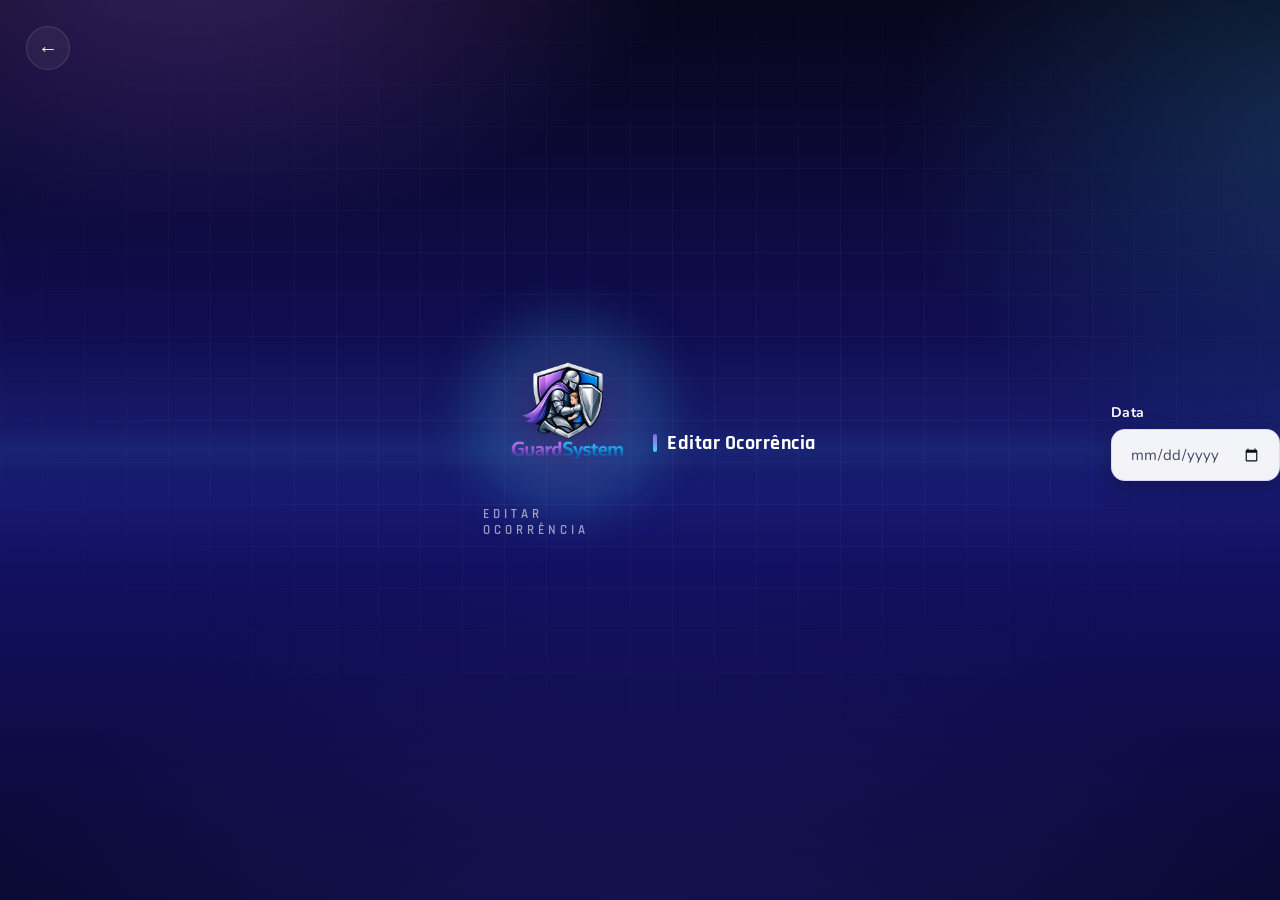
==== editar-ocorrencia.html @ 4dbc0807 "CRUD das ocorrências" ====
<!doctype html>
<html lang="pt-BR">
  <head>
    <meta charset="UTF-8" />
    <meta name="viewport" content="width=device-width, initial-scale=1.0" />
    <title>GuardSystem — Editar Ocorrência</title>
    <link rel="stylesheet" href="/global/global.css" />
  </head>
  <body>
    <div class="page">
      <a class="back-btn" href="ocorrencias.html">←</a>
    </div>

    <div class="logo">
      <img src="/assets/GuarSystem.png" alt="GuardSystem" />
      <span class="brand-tag">Editar Ocorrência</span>
    </div>

    <h2 class="section-title">Editar Ocorrência</h2>
    
    <form id="form-editar-ocorrencia">
      <div class="form-group">
        <label for="data">Data</label>
        <input type="date" id="data" name="data" required />
      </div>
    </form>
  </body>
</html>
---- global/global.css ----
/* ===================================================
   GuardSystem — Global Styles
   Identidade: "guardião digital" — glass UI sobre o
   roxo/azul do Figma, com brilho pulsante no escudo
   e uma scan-line sutil de fundo (leitura de segurança).
=================================================== */

@import url("https://fonts.googleapis.com/css2?family=Rajdhani:wght@500;600;700&family=Nunito:wght@400;600;700;800&display=swap");

/* ===== VARIÁVEIS ===== */
:root {
  --bg-void: #07061c;
  --bg: #14116b;
  --bg-dark: #221e78;
  --btn-dark: #15132f;
  --white: #ffffff;
  --surface: rgba(255, 255, 255, 0.05);
  --surface-hover: rgba(255, 255, 255, 0.09);
  --surface-border: rgba(255, 255, 255, 0.12);
  --input-bg: rgba(255, 255, 255, 0.95);
  --input-border: rgba(157, 140, 255, 0.28);
  --text-light: #eceaff;
  --text-dim: rgba(236, 234, 255, 0.62);
  --accent-purple: #9b59e8;
  --accent-purple-deep: #6f3fc4;
  --accent-cyan: #3dcfef;
  --danger: #ff4d6d;
  --danger-dark: #d63859;
  --modal-bg: #17153f;
  --shadow: 0 24px 60px rgba(0, 0, 0, 0.45);
  --shadow-soft: 0 8px 24px rgba(0, 0, 0, 0.3);
  --radius-lg: 20px;
  --radius-md: 14px;
}

/* ===== RESET ===== */
* {
  box-sizing: border-box;
  margin: 0;
  padding: 0;
}

/* ===== BASE ===== */
body {
  font-family: "Nunito", sans-serif;
  background:
    radial-gradient(ellipse 900px 600px at 15% -10%, rgba(155, 89, 232, 0.35), transparent 55%),
    radial-gradient(ellipse 900px 700px at 105% 15%, rgba(61, 207, 239, 0.18), transparent 50%),
    radial-gradient(ellipse 1200px 900px at 50% 120%, rgba(34, 30, 120, 0.6), transparent 60%),
    linear-gradient(180deg, var(--bg-void) 0%, var(--bg) 55%, #0a0930 100%);
  background-attachment: fixed;
  min-height: 100vh;
  display: flex;
  align-items: center;
  justify-content: center;
  position: relative;
  overflow-x: hidden;
}

/* Textura fina de grid, remete a HUD de monitoramento */
body::before {
  content: "";
  position: fixed;
  inset: 0;
  background-image:
    linear-gradient(rgba(255, 255, 255, 0.035) 1px, transparent 1px),
    linear-gradient(90deg, rgba(255, 255, 255, 0.035) 1px, transparent 1px);
  background-size: 42px 42px;
  mask-image: radial-gradient(ellipse 80% 60% at 50% 40%, #000 30%, transparent 80%);
  pointer-events: none;
  z-index: 0;
}

/* Scan-line sutil percorrendo a tela — assinatura visual do "guardião" */
body::after {
  content: "";
  position: fixed;
  left: 0;
  right: 0;
  height: 240px;
  background: linear-gradient(
    180deg,
    transparent 0%,
    rgba(61, 207, 239, 0.05) 40%,
    rgba(61, 207, 239, 0.1) 50%,
    rgba(61, 207, 239, 0.05) 60%,
    transparent 100%
  );
  animation: scanMove 9s linear infinite;
  pointer-events: none;
  mix-blend-mode: screen;
  z-index: 0;
}

@keyframes scanMove {
  0% { top: -20%; }
  100% { top: 110%; }
}

/* ===== ANIMAÇÃO ===== */
@keyframes fadeIn {
  from { opacity: 0; transform: translateY(14px); }
  to   { opacity: 1; transform: translateY(0); }
}

@keyframes pulseGlow {
  0%, 100% { opacity: 0.55; transform: translate(-50%, -50%) scale(1); }
  50%      { opacity: 1;    transform: translate(-50%, -50%) scale(1.1); }
}

.page {
  width: 100vw;
  min-height: 100vh;
  display: flex;
  flex-direction: column;
  align-items: center;
  justify-content: center;
  position: relative;
  z-index: 1;
  padding: 32px 20px;
  animation: fadeIn 0.4s ease;
}

/* ===== LOGO ===== */
.logo {
  display: flex;
  flex-direction: column;
  align-items: center;
  gap: 6px;
  margin-bottom: 32px;
  position: relative;
}
.logo::before {
  content: "";
  position: absolute;
  top: 42%;
  left: 50%;
  width: 240px;
  height: 240px;
  transform: translate(-50%, -50%);
  background: radial-gradient(circle, rgba(155, 89, 232, 0.4) 0%, rgba(61, 207, 239, 0.18) 45%, transparent 72%);
  filter: blur(18px);
  animation: pulseGlow 4.5s ease-in-out infinite;
  z-index: -1;
}
.logo img {
  width: 170px;
  height: 170px;
  object-fit: contain;
  filter: drop-shadow(0 8px 24px rgba(0, 0, 0, 0.4));
}
.brand-tag {
  font-family: "Rajdhani", sans-serif;
  font-size: 13px;
  font-weight: 600;
  letter-spacing: 4px;
  text-transform: uppercase;
  color: var(--text-dim);
}

/* ===== CABEÇALHOS DE SEÇÃO ===== */
.section-title {
  width: 100%;
  max-width: 560px;
  color: var(--white);
  font-family: "Rajdhani", sans-serif;
  font-size: 20px;
  font-weight: 700;
  letter-spacing: 0.5px;
  margin-bottom: 14px;
  display: flex;
  align-items: center;
  gap: 10px;
}
.section-title::before {
  content: "";
  width: 4px;
  height: 18px;
  border-radius: 2px;
  background: linear-gradient(180deg, var(--accent-purple), var(--accent-cyan));
  display: inline-block;
}

/* ===== FORMULÁRIO ===== */
.form-group {
  width: 100%;
  max-width: 340px;
  margin-bottom: 16px;
}
.form-group label {
  display: block;
  color: var(--white);
  font-weight: 700;
  font-size: 14px;
  letter-spacing: 0.3px;
  margin-bottom: 7px;
}
.form-group input {
  width: 100%;
  padding: 14px 18px;
  border-radius: var(--radius-md);
  border: 1.5px solid var(--input-border);
  background: var(--input-bg);
  font-family: "Nunito", sans-serif;
  font-size: 15px;
  color: #3d3a55;
  outline: none;
  box-shadow: var(--shadow-soft);
  transition: border-color 0.2s, box-shadow 0.2s, transform 0.15s;
}
.form-group input::placeholder { color: #9a97b0; }
.form-group input:focus {
  border-color: var(--accent-cyan);
  box-shadow: 0 0 0 4px rgba(61, 207, 239, 0.16), var(--shadow-soft);
  transform: translateY(-1px);
}

/* ===== BOTÕES ===== */
.btn {
  position: relative;
  overflow: hidden;
  font-family: "Nunito", sans-serif;
  font-size: 16px;
  font-weight: 800;
  border: none;
  border-radius: var(--radius-md);
  cursor: pointer;
  transition: transform 0.18s ease, box-shadow 0.18s ease, opacity 0.18s ease;
  letter-spacing: 0.4px;
}
.btn::before {
  content: "";
  position: absolute;
  top: 0;
  left: -75%;
  width: 45%;
  height: 100%;
  background: linear-gradient(120deg, transparent, rgba(255, 255, 255, 0.22), transparent);
  transform: skewX(-20deg);
  transition: left 0.55s ease;
}
.btn:hover::before { left: 130%; }
.btn:hover  { transform: translateY(-2px); }
.btn:active { transform: translateY(0); }

.btn-dark {
  background: linear-gradient(135deg, var(--btn-dark), #221f45);
  color: var(--white);
  padding: 16px 0;
  width: 100%;
  max-width: 340px;
  box-shadow: 0 6px 24px rgba(0, 0, 0, 0.45);
  border: 1px solid rgba(255, 255, 255, 0.08);
}
.btn-dark:hover {
  box-shadow: 0 8px 28px rgba(0, 0, 0, 0.5), 0 0 0 1px rgba(61, 207, 239, 0.25);
}

.btn-action {
  background: linear-gradient(135deg, var(--btn-dark), #221f45);
  color: var(--white);
  padding: 18px 40px;
  min-width: 200px;
  box-shadow: 0 6px 24px rgba(0, 0, 0, 0.45);
  border: 1px solid rgba(255, 255, 255, 0.08);
}
.btn-action:hover {
  box-shadow: 0 10px 30px rgba(0, 0, 0, 0.5), 0 0 0 1px rgba(155, 89, 232, 0.35);
}

/* ===== BOTÃO VOLTAR / LOGOUT ===== */
.back-btn,
.logout-btn {
  position: absolute;
  top: 26px;
  width: 44px;
  height: 44px;
  display: flex;
  align-items: center;
  justify-content: center;
  border-radius: 50%;
  background: var(--surface);
  border: 1px solid var(--surface-border);
  color: var(--white);
  font-size: 20px;
  cursor: pointer;
  text-decoration: none;
  transition: background 0.2s, transform 0.15s;
  z-index: 2;
}
.back-btn  { left: 26px; }
.logout-btn { right: 26px; }
.back-btn:hover,
.logout-btn:hover { background: var(--surface-hover); transform: translateY(-1px); }

/* ===== LISTA ===== */
.list-container {
  width: 100%;
  max-width: 560px;
  display: flex;
  flex-direction: column;
  gap: 8px;
  margin-bottom: 24px;
  max-height: 58vh;
  overflow-y: auto;
  padding: 4px 2px;
}
.list-container::-webkit-scrollbar       { width: 6px; }
.list-container::-webkit-scrollbar-track { background: transparent; }
.list-container::-webkit-scrollbar-thumb {
  background: linear-gradient(var(--accent-purple), var(--accent-cyan));
  border-radius: 3px;
}

.list-item {
  display: flex;
  align-items: center;
  gap: 14px;
  padding: 14px 16px;
  border-radius: var(--radius-md);
  background: var(--surface);
  border: 1px solid var(--surface-border);
  backdrop-filter: blur(6px);
  transition: background 0.2s, transform 0.15s, border-color 0.2s;
}
.list-item:hover {
  background: var(--surface-hover);
  border-color: rgba(61, 207, 239, 0.3);
  transform: translateY(-1px);
}

.list-icon {
  display: flex;
  align-items: center;
  justify-content: center;
  width: 42px;
  height: 42px;
  flex-shrink: 0;
  border-radius: 12px;
  font-size: 20px;
  background: linear-gradient(135deg, rgba(155, 89, 232, 0.28), rgba(61, 207, 239, 0.22));
  border: 1px solid rgba(255, 255, 255, 0.08);
}
.list-info        { flex: 1; min-width: 0; }
.list-info .name  { color: var(--white); font-weight: 700; font-size: 15px; }
.list-info .sub   { color: var(--text-dim); font-size: 13px; margin-top: 2px; }

.list-actions { display: flex; gap: 8px; flex-shrink: 0; }

.icon-btn {
  background: rgba(255, 255, 255, 0.04);
  border: 1px solid transparent;
  border-radius: 10px;
  width: 34px;
  height: 34px;
  font-size: 16px;
  cursor: pointer;
  color: var(--white);
  opacity: 0.85;
  transition: opacity 0.2s, transform 0.15s, background 0.2s;
}
.icon-btn:hover { opacity: 1; transform: scale(1.08); background: rgba(255, 255, 255, 0.1); }

/* ===== MODAL ===== */
.modal-overlay {
  display: none;
  position: fixed;
  inset: 0;
  background: rgba(4, 3, 18, 0.6);
  backdrop-filter: blur(6px);
  z-index: 100;
  align-items: center;
  justify-content: center;
  animation: fadeIn 0.2s;
}
.modal-overlay.open { display: flex; }

.modal {
  background: linear-gradient(160deg, #1c1954, #100e33);
  border: 1px solid rgba(255, 255, 255, 0.1);
  border-radius: var(--radius-lg);
  padding: 36px 44px;
  text-align: center;
  box-shadow: var(--shadow);
  min-width: 300px;
}
.modal h3 {
  font-family: "Rajdhani", sans-serif;
  font-size: 24px;
  font-weight: 700;
  color: var(--white);
  margin-bottom: 12px;
}
.modal p {
  color: var(--text-dim);
  font-size: 15px;
  margin-bottom: 28px;
}
.modal-actions {
  display: flex;
  justify-content: center;
  gap: 36px;
}
.modal-btn {
  font-family: "Nunito", sans-serif;
  font-size: 16px;
  font-weight: 700;
  background: none;
  border: none;
  cursor: pointer;
  color: var(--text-light);
  transition: color 0.2s;
}
.modal-btn:hover         { color: var(--white); }
.modal-btn.confirm       { color: var(--danger); }
.modal-btn.confirm:hover { color: var(--danger-dark); }

/* ===== AVATAR ===== */
.avatar-icon {
  width: 92px;
  height: 92px;
  border-radius: 50%;
  display: flex;
  align-items: center;
  justify-content: center;
  font-size: 42px;
  margin-bottom: 18px;
  background: linear-gradient(135deg, rgba(155, 89, 232, 0.25), rgba(61, 207, 239, 0.2));
  border: 2px solid rgba(255, 255, 255, 0.14);
  box-shadow: 0 0 28px rgba(155, 89, 232, 0.25);
}

/* ===== TOAST ===== */
.toast {
  position: fixed;
  bottom: 30px;
  left: 50%;
  transform: translateX(-50%) translateY(80px);
  background: linear-gradient(135deg, var(--btn-dark), #221f45);
  color: var(--white);
  padding: 13px 26px 13px 20px;
  border-radius: 30px;
  font-weight: 700;
  font-size: 14px;
  border-left: 3px solid var(--accent-cyan);
  z-index: 200;
  transition: transform 0.3s ease;
  box-shadow: var(--shadow);
  pointer-events: none;
}
.toast.show { transform: translateX(-50%) translateY(0); }

/* ===== RESPONSIVO ===== */
@media (max-width: 480px) {
  .logo img { width: 130px; height: 130px; }
  .modal { padding: 28px 24px; }
  .back-btn, .logout-btn { top: 18px; }
  .back-btn { left: 18px; }
  .logout-btn { right: 18px; }
}

/* ===== ACESSIBILIDADE ===== */
a:focus-visible,
button:focus-visible,
input:focus-visible {
  outline: 2px solid var(--accent-cyan);
  outline-offset: 2px;
}

@media (prefers-reduced-motion: reduce) {
  body::after, .logo::before { animation: none; }
  .page { animation: none; }
}
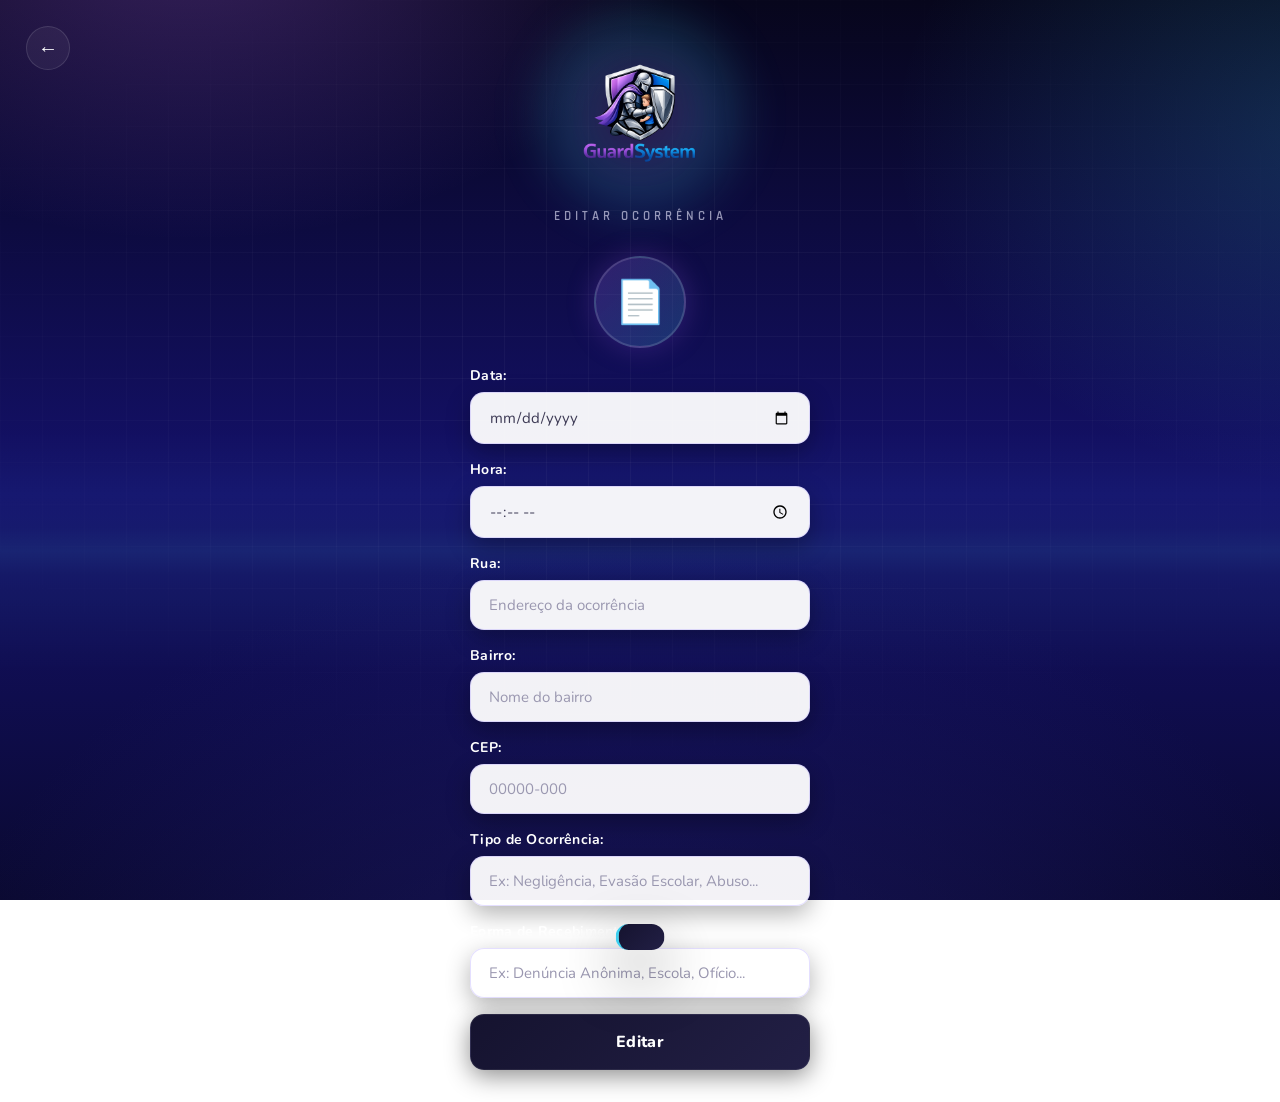
==== commit 707ac32b: "Terminando a edição das ocorrências" ====
--- a/editar-ocorrencia.html
+++ b/editar-ocorrencia.html
@@ -5,24 +5,63 @@
     <meta name="viewport" content="width=device-width, initial-scale=1.0" />
     <title>GuardSystem — Editar Ocorrência</title>
     <link rel="stylesheet" href="/global/global.css" />
+    <script src="/global/utils.js" defer></script>
+    <script src="/js/editar-ocorrencia.js" defer></script>
   </head>
   <body>
     <div class="page">
       <a class="back-btn" href="ocorrencias.html">←</a>
+
+      <div class="logo">
+        <img src="/assets/GuarSystem.png" alt="GuardSystem" />
+        <span class="brand-tag">Editar Ocorrência</span>
+      </div>
+
+      <div class="avatar-icon">📄</div>
+
+      <div class="form-group">
+        <label for="edit-data">Data:</label>
+        <input type="date" id="edit-data" />
+      </div>
+
+      <div class="form-group">
+        <label for="edit-hora">Hora:</label>
+        <input type="time" id="edit-hora" />
+      </div>
+
+      <div class="form-group">
+        <label for="edit-rua">Rua:</label>
+        <input type="text" id="edit-rua" placeholder="Endereço da ocorrência" />
+      </div>
+
+      <div class="form-group">
+        <label for="edit-bairro">Bairro:</label>
+        <input type="text" id="edit-bairro" placeholder="Nome do bairro" />
+      </div>
+
+      <div class="form-group">
+        <label for="edit-cep">CEP:</label>
+        <input
+          type="text"
+          id="edit-cep"
+          placeholder="00000-000"
+          maxlength="9"
+        />
+      </div>
+
+      <div class="form-group">
+        <label for="edit-tipo">Tipo de Ocorrência:</label>
+        <input type="text" id="edit-tipo" placeholder="Ex: Negligência, Evasão Escolar, Abuso..." />
+      </div>
+
+      <div class="form-group">
+        <label for="edit-forma-recebimento">Forma de Recebimento:</label>
+        <input type="text" id="edit-forma-recebimento" placeholder="Ex: Denúncia Anônima, Escola, Ofício..." />
+      </div>
+
+      <button class="btn btn-dark" onclick="salvarEdicao()">Editar</button>
     </div>
 
-    <div class="logo">
-      <img src="/assets/GuarSystem.png" alt="GuardSystem" />
-      <span class="brand-tag">Editar Ocorrência</span>
-    </div>
-
-    <h2 class="section-title">Editar Ocorrência</h2>
-    
-    <form id="form-editar-ocorrencia">
-      <div class="form-group">
-        <label for="data">Data</label>
-        <input type="date" id="data" name="data" required />
-      </div>
-    </form>
+    <div class="toast" id="toast"></div>
   </body>
 </html>
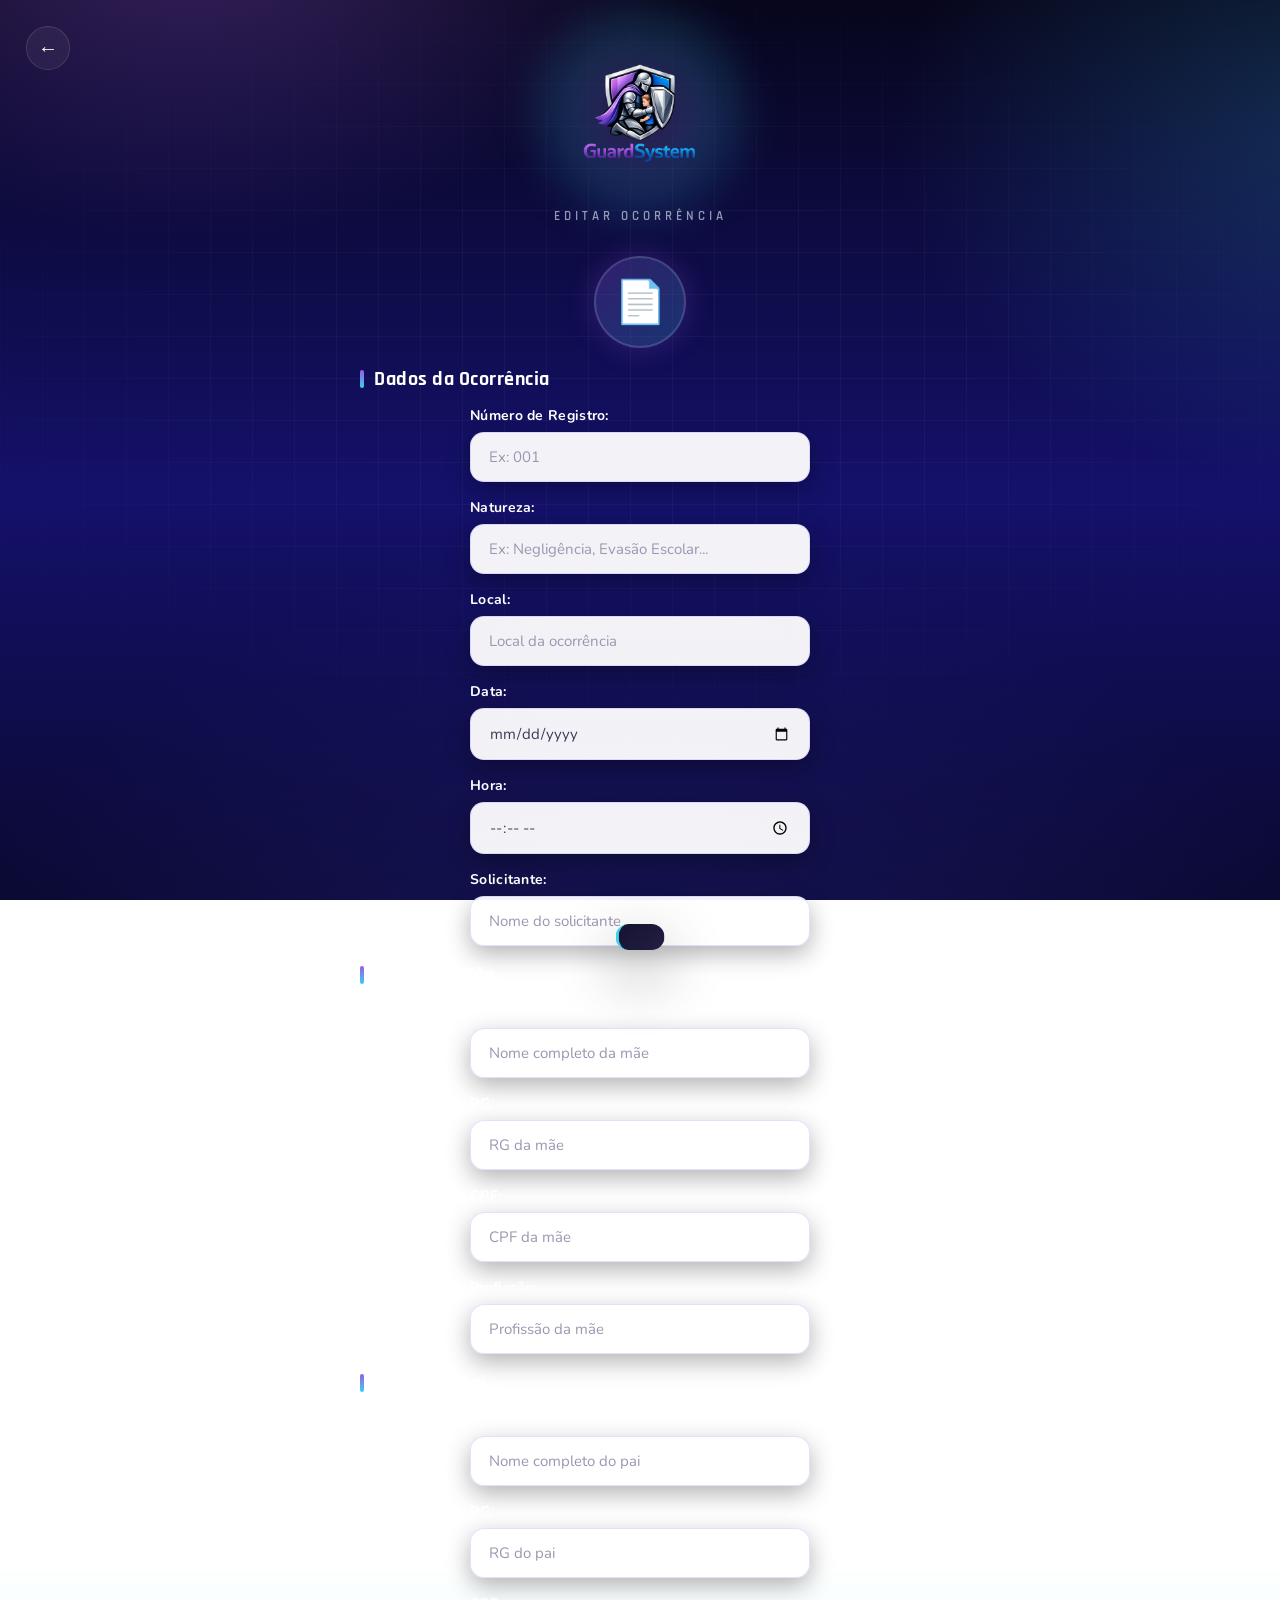
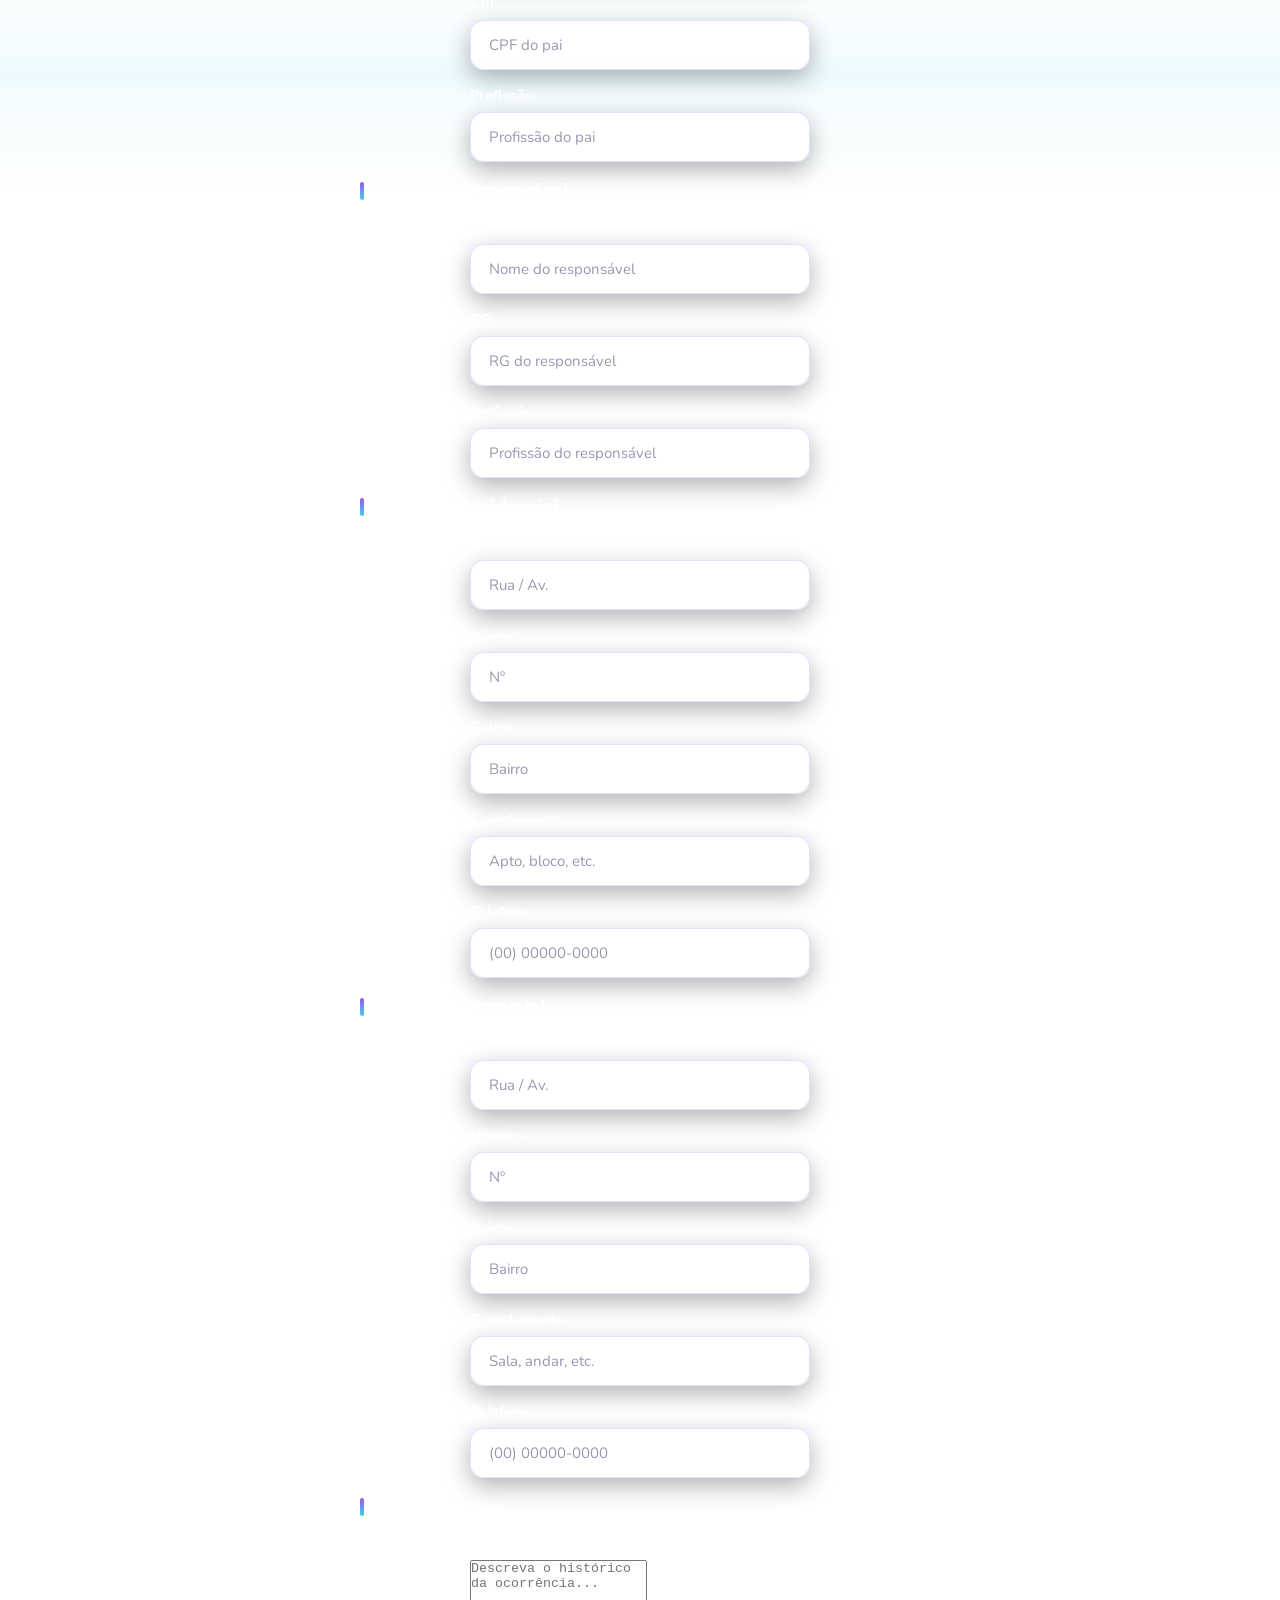
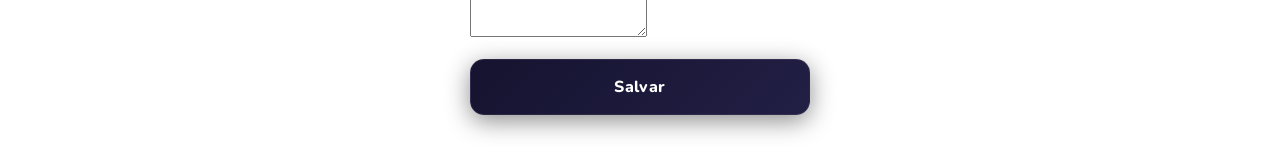
==== commit 5dbaa725: "Implementando novos campos na edição das ocorrencias" ====
--- a/editar-ocorrencia.html
+++ b/editar-ocorrencia.html
@@ -19,6 +19,23 @@
 
       <div class="avatar-icon">📄</div>
 
+      <h2 class="section-title">Dados da Ocorrência</h2>
+
+      <div class="form-group">
+        <label for="edit-numero-registro">Número de Registro:</label>
+        <input type="number" id="edit-numero-registro" placeholder="Ex: 001" />
+      </div>
+
+      <div class="form-group">
+        <label for="edit-natureza">Natureza:</label>
+        <input type="text" id="edit-natureza" placeholder="Ex: Negligência, Evasão Escolar..." />
+      </div>
+
+      <div class="form-group">
+        <label for="edit-local">Local:</label>
+        <input type="text" id="edit-local" placeholder="Local da ocorrência" />
+      </div>
+
       <div class="form-group">
         <label for="edit-data">Data:</label>
         <input type="date" id="edit-data" />
@@ -30,36 +47,133 @@
       </div>
 
       <div class="form-group">
-        <label for="edit-rua">Rua:</label>
-        <input type="text" id="edit-rua" placeholder="Endereço da ocorrência" />
+        <label for="edit-solicitante">Solicitante:</label>
+        <input type="text" id="edit-solicitante" placeholder="Nome do solicitante" />
+      </div>
+
+      <h2 class="section-title">Dados da Mãe</h2>
+
+      <div class="form-group">
+        <label for="edit-nome-mae">Nome:</label>
+        <input type="text" id="edit-nome-mae" placeholder="Nome completo da mãe" />
       </div>
 
       <div class="form-group">
-        <label for="edit-bairro">Bairro:</label>
-        <input type="text" id="edit-bairro" placeholder="Nome do bairro" />
+        <label for="edit-rg-mae">RG:</label>
+        <input type="text" id="edit-rg-mae" placeholder="RG da mãe" />
       </div>
 
       <div class="form-group">
-        <label for="edit-cep">CEP:</label>
-        <input
-          type="text"
-          id="edit-cep"
-          placeholder="00000-000"
-          maxlength="9"
-        />
+        <label for="edit-cpf-mae">CPF:</label>
+        <input type="text" id="edit-cpf-mae" placeholder="CPF da mãe" maxlength="14" oninput="maskCPF(this)" />
       </div>
 
       <div class="form-group">
-        <label for="edit-tipo">Tipo de Ocorrência:</label>
-        <input type="text" id="edit-tipo" placeholder="Ex: Negligência, Evasão Escolar, Abuso..." />
+        <label for="edit-profissao-mae">Profissão:</label>
+        <input type="text" id="edit-profissao-mae" placeholder="Profissão da mãe" />
+      </div>
+
+      <h2 class="section-title">Dados do Pai</h2>
+
+      <div class="form-group">
+        <label for="edit-nome-pai">Nome:</label>
+        <input type="text" id="edit-nome-pai" placeholder="Nome completo do pai" />
       </div>
 
       <div class="form-group">
-        <label for="edit-forma-recebimento">Forma de Recebimento:</label>
-        <input type="text" id="edit-forma-recebimento" placeholder="Ex: Denúncia Anônima, Escola, Ofício..." />
+        <label for="edit-rg-pai">RG:</label>
+        <input type="text" id="edit-rg-pai" placeholder="RG do pai" />
       </div>
 
-      <button class="btn btn-dark" onclick="salvarEdicao()">Editar</button>
+      <div class="form-group">
+        <label for="edit-cpf-pai">CPF:</label>
+        <input type="text" id="edit-cpf-pai" placeholder="CPF do pai" maxlength="14" oninput="maskCPF(this)" />
+      </div>
+
+      <div class="form-group">
+        <label for="edit-profissao-pai">Profissão:</label>
+        <input type="text" id="edit-profissao-pai" placeholder="Profissão do pai" />
+      </div>
+
+      <h2 class="section-title">Dados do Responsável</h2>
+
+      <div class="form-group">
+        <label for="edit-nome-responsavel">Nome:</label>
+        <input type="text" id="edit-nome-responsavel" placeholder="Nome do responsável" />
+      </div>
+
+      <div class="form-group">
+        <label for="edit-rg-responsavel">RG:</label>
+        <input type="text" id="edit-rg-responsavel" placeholder="RG do responsável" />
+      </div>
+
+      <div class="form-group">
+        <label for="edit-profissao-responsavel">Profissão:</label>
+        <input type="text" id="edit-profissao-responsavel" placeholder="Profissão do responsável" />
+      </div>
+
+      <h2 class="section-title">Endereço Residencial</h2>
+
+      <div class="form-group">
+        <label for="edit-endereco-residencial">Endereço:</label>
+        <input type="text" id="edit-endereco-residencial" placeholder="Rua / Av." />
+      </div>
+
+      <div class="form-group">
+        <label for="edit-numero-residencial">Número:</label>
+        <input type="text" id="edit-numero-residencial" placeholder="Nº" />
+      </div>
+
+      <div class="form-group">
+        <label for="edit-bairro-residencial">Bairro:</label>
+        <input type="text" id="edit-bairro-residencial" placeholder="Bairro" />
+      </div>
+
+      <div class="form-group">
+        <label for="edit-complemento-residencial">Complemento:</label>
+        <input type="text" id="edit-complemento-residencial" placeholder="Apto, bloco, etc." />
+      </div>
+
+      <div class="form-group">
+        <label for="edit-telefone-residencial">Telefone:</label>
+        <input type="text" id="edit-telefone-residencial" placeholder="(00) 00000-0000" />
+      </div>
+
+      <h2 class="section-title">Endereço Comercial</h2>
+
+      <div class="form-group">
+        <label for="edit-endereco-comercial">Endereço:</label>
+        <input type="text" id="edit-endereco-comercial" placeholder="Rua / Av." />
+      </div>
+
+      <div class="form-group">
+        <label for="edit-numero-comercial">Número:</label>
+        <input type="text" id="edit-numero-comercial" placeholder="Nº" />
+      </div>
+
+      <div class="form-group">
+        <label for="edit-bairro-comercial">Bairro:</label>
+        <input type="text" id="edit-bairro-comercial" placeholder="Bairro" />
+      </div>
+
+      <div class="form-group">
+        <label for="edit-complemento-comercial">Complemento:</label>
+        <input type="text" id="edit-complemento-comercial" placeholder="Sala, andar, etc." />
+      </div>
+
+      <div class="form-group">
+        <label for="edit-telefone-comercial">Telefone:</label>
+        <input type="text" id="edit-telefone-comercial" placeholder="(00) 00000-0000" />
+      </div>
+
+      <h2 class="section-title">Histórico</h2>
+
+      <div class="form-group">
+        <label for="edit-historico">Histórico:</label>
+        <textarea id="edit-historico" rows="5" placeholder="Descreva o histórico da ocorrência..."></textarea>
+      </div>
+
+      <button class="btn btn-dark" onclick="salvarEdicao()">Salvar</button>
     </div>
 
     <div class="toast" id="toast"></div>
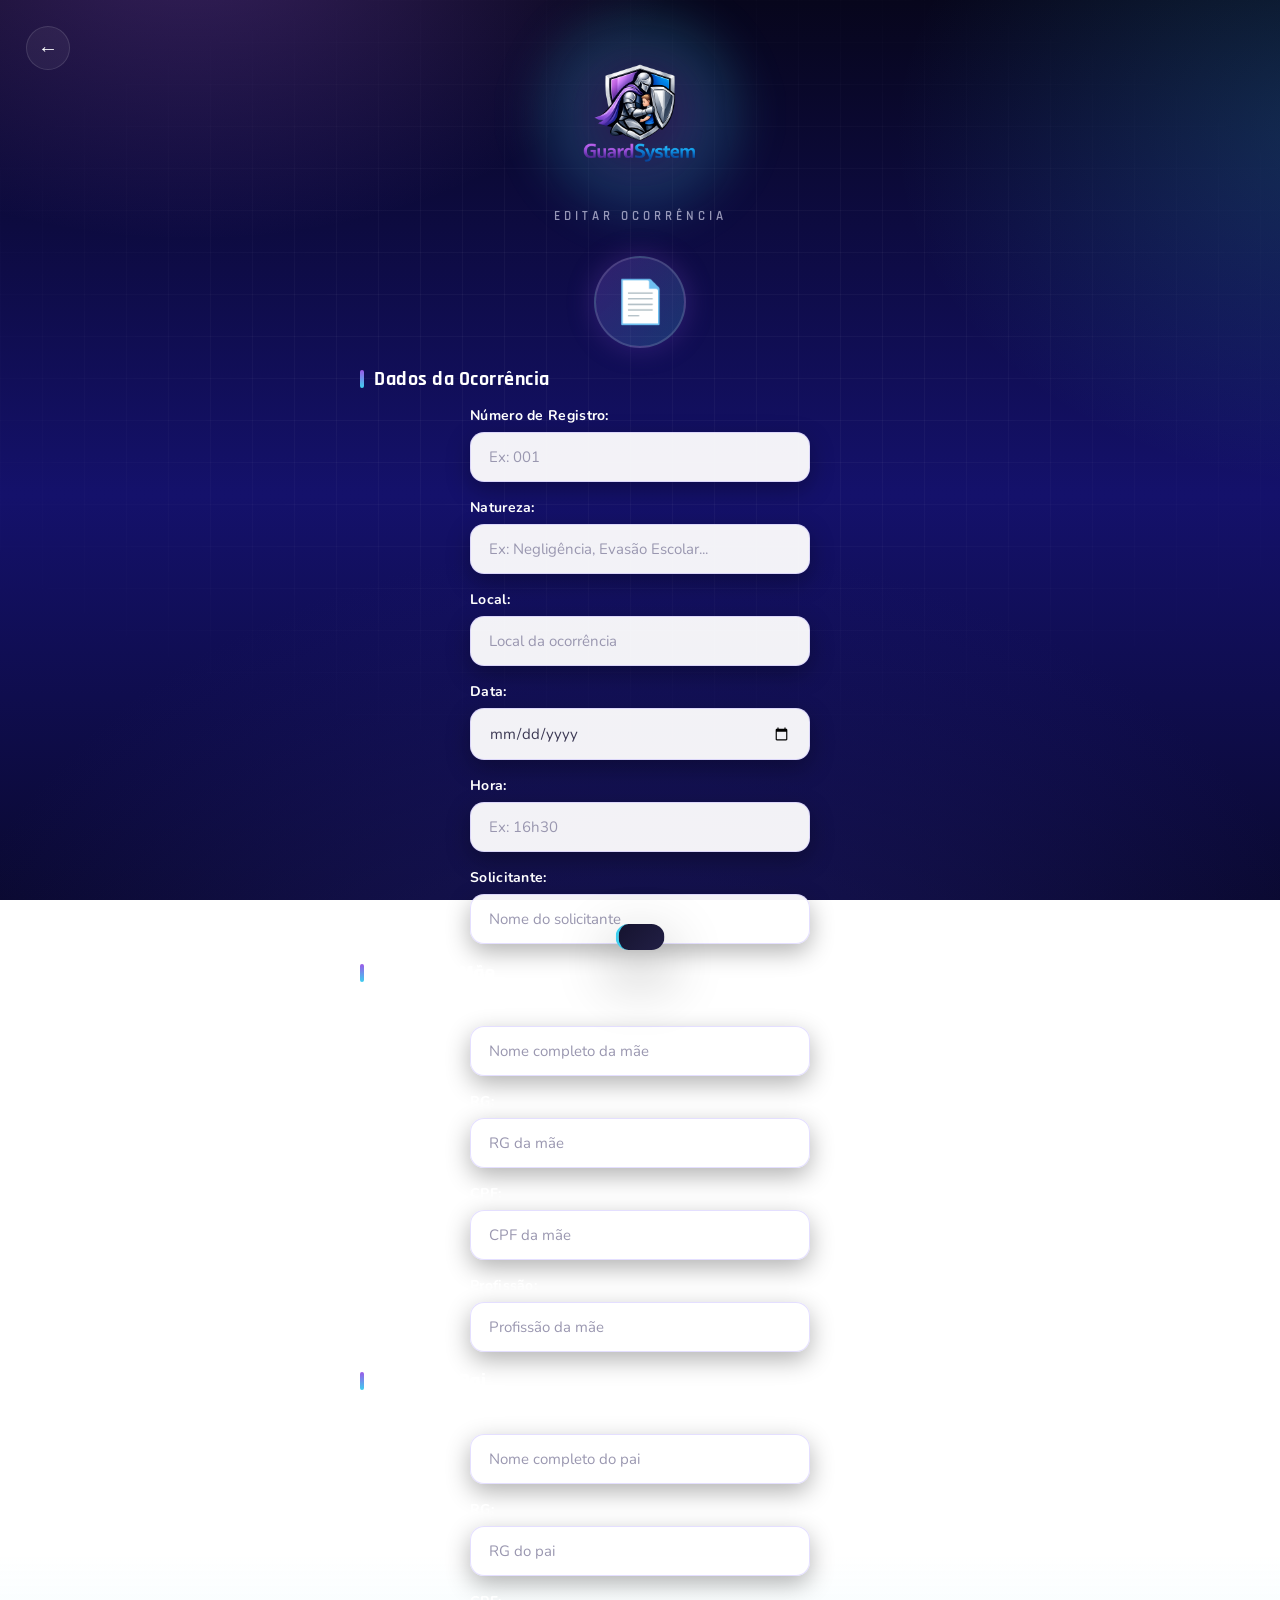
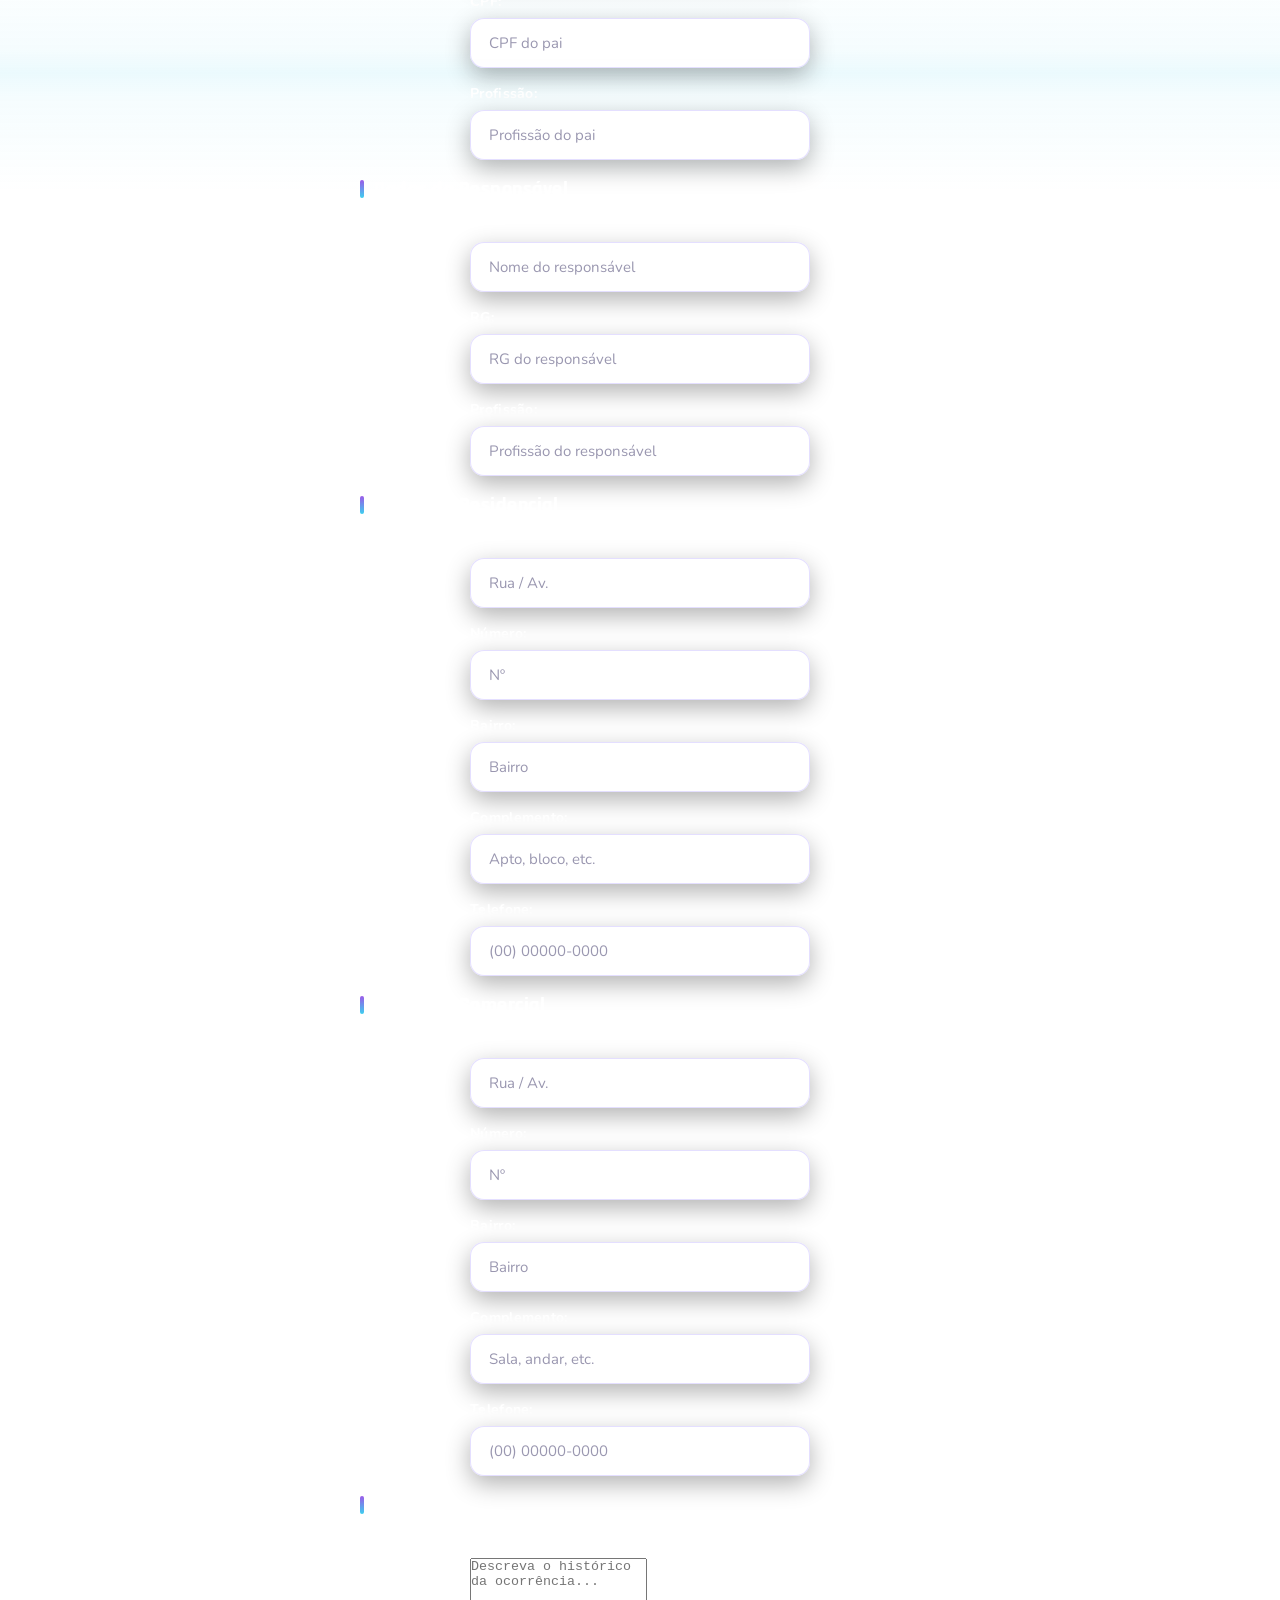
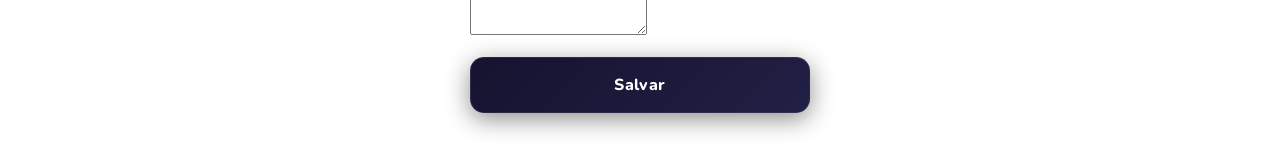
==== commit 8afc6100: "." ====
--- a/editar-ocorrencia.html
+++ b/editar-ocorrencia.html
@@ -43,7 +43,7 @@
 
       <div class="form-group">
         <label for="edit-hora">Hora:</label>
-        <input type="time" id="edit-hora" />
+        <input type="text" id="edit-hora" placeholder="Ex: 16h30"/>
       </div>
 
       <div class="form-group">
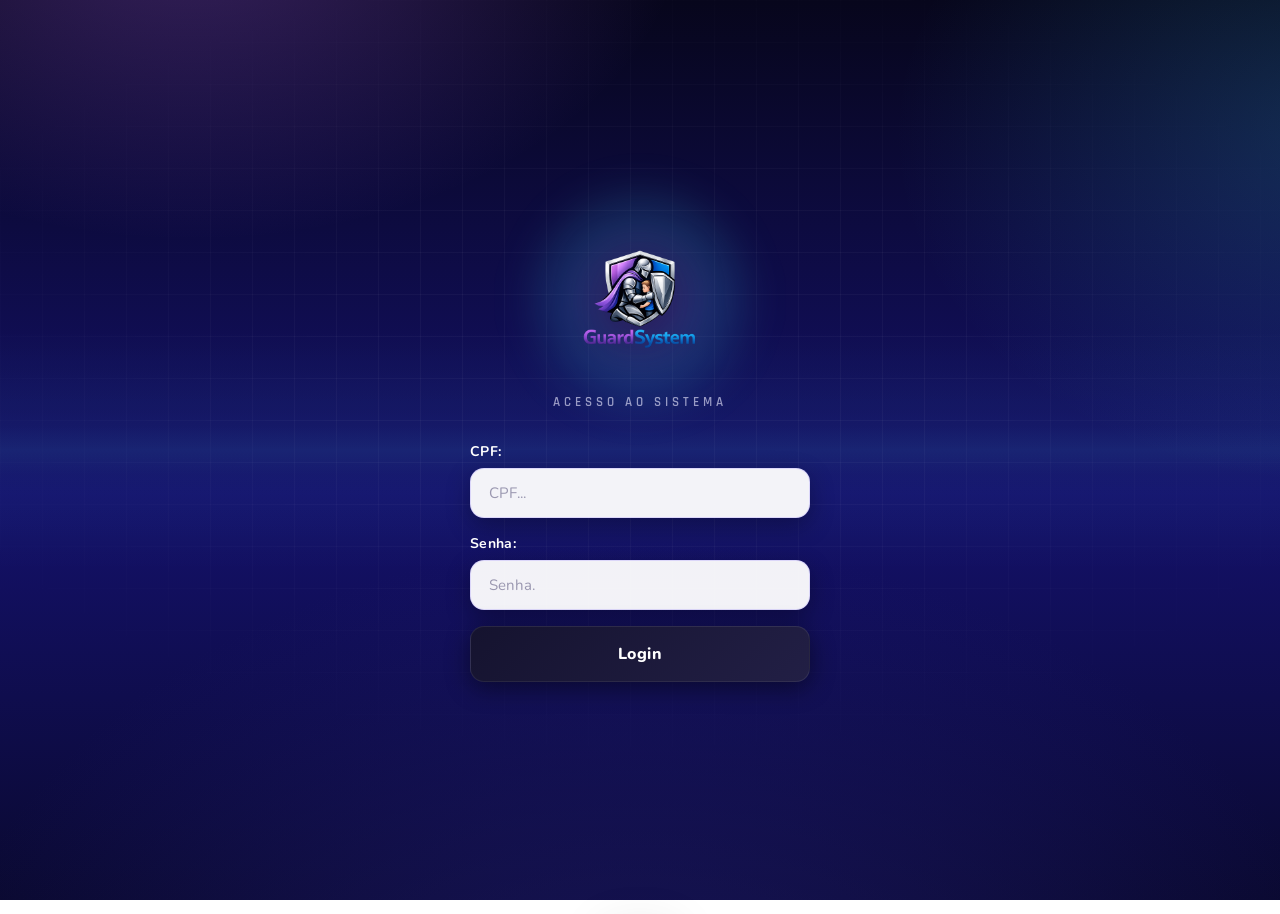
==== commit 3589a103: "Continuando com a implementação do token" ====
--- a/editar-ocorrencia.html
+++ b/editar-ocorrencia.html
@@ -5,8 +5,8 @@
     <meta name="viewport" content="width=device-width, initial-scale=1.0" />
     <title>GuardSystem — Editar Ocorrência</title>
     <link rel="stylesheet" href="/global/global.css" />
+    <script src="/js/editar-ocorrencia.js" defer></script>
     <script src="/global/utils.js" defer></script>
-    <script src="/js/editar-ocorrencia.js" defer></script>
   </head>
   <body>
     <div class="page">
